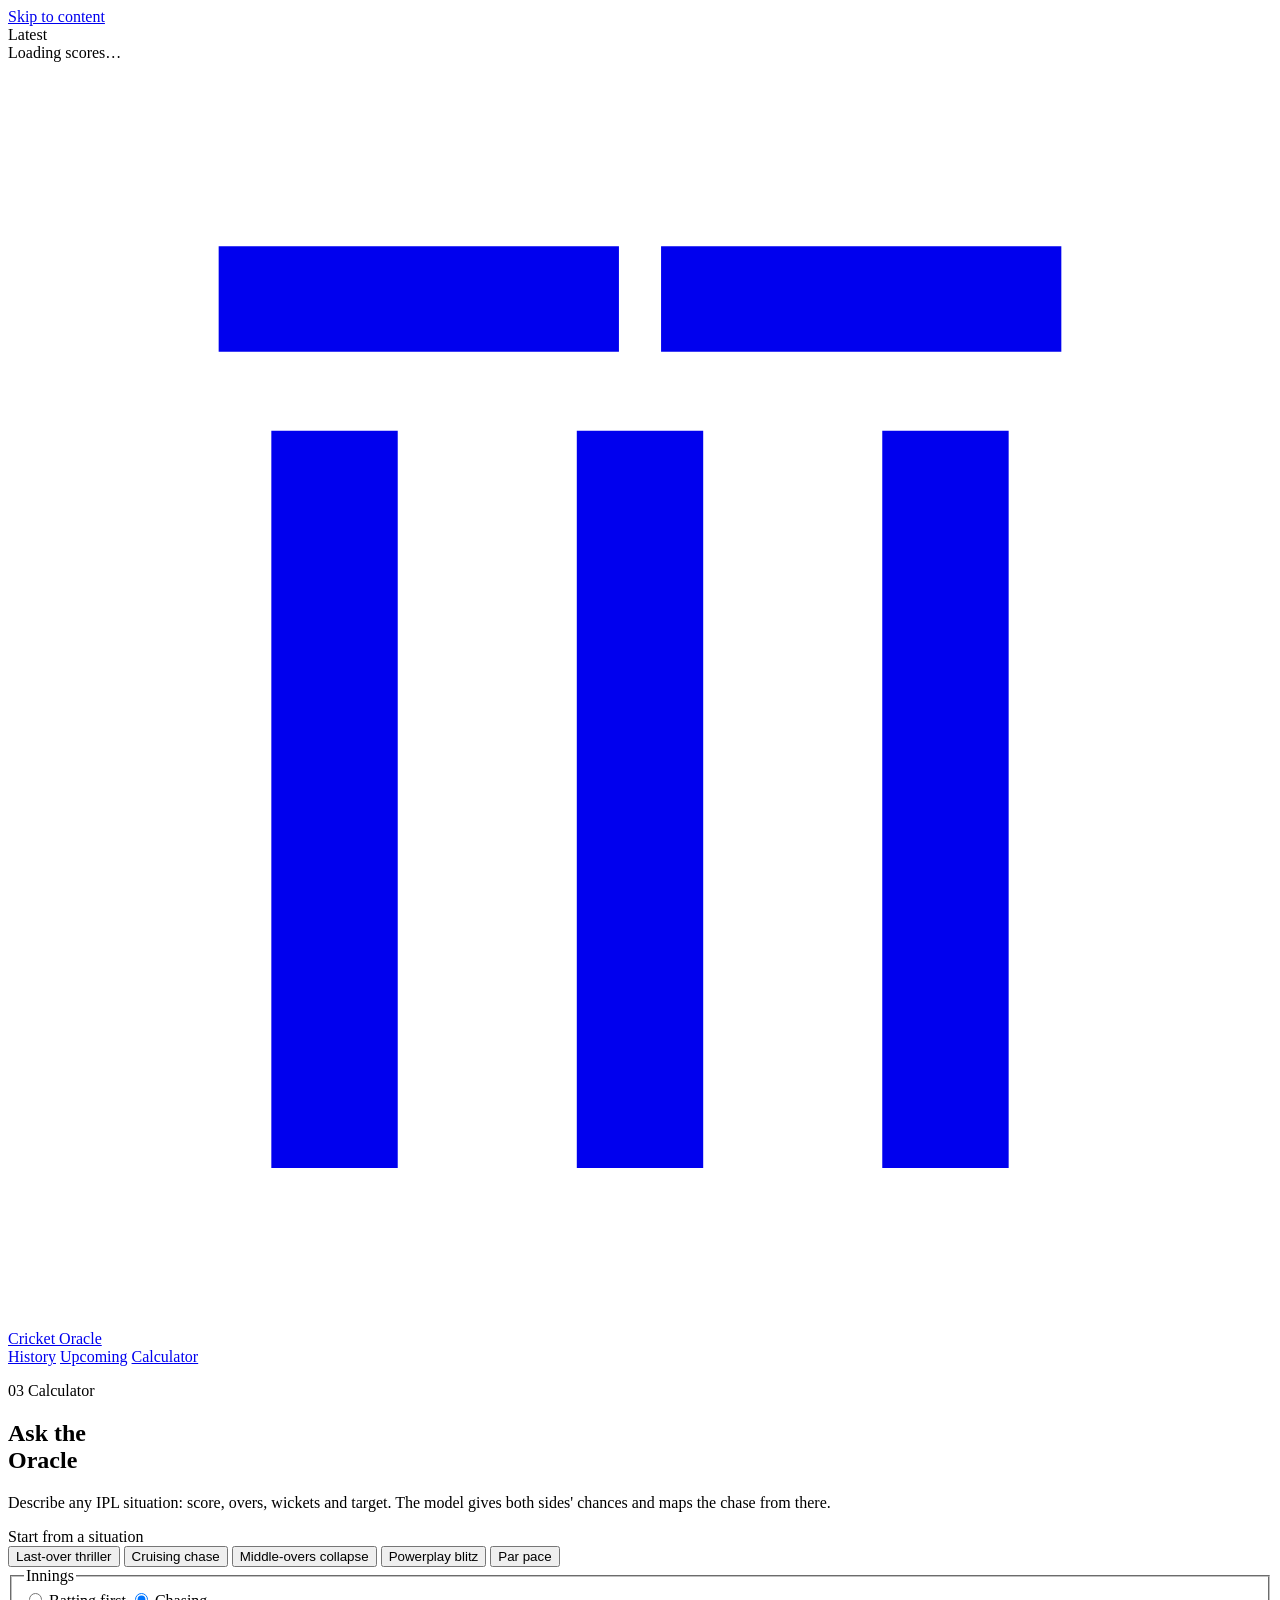
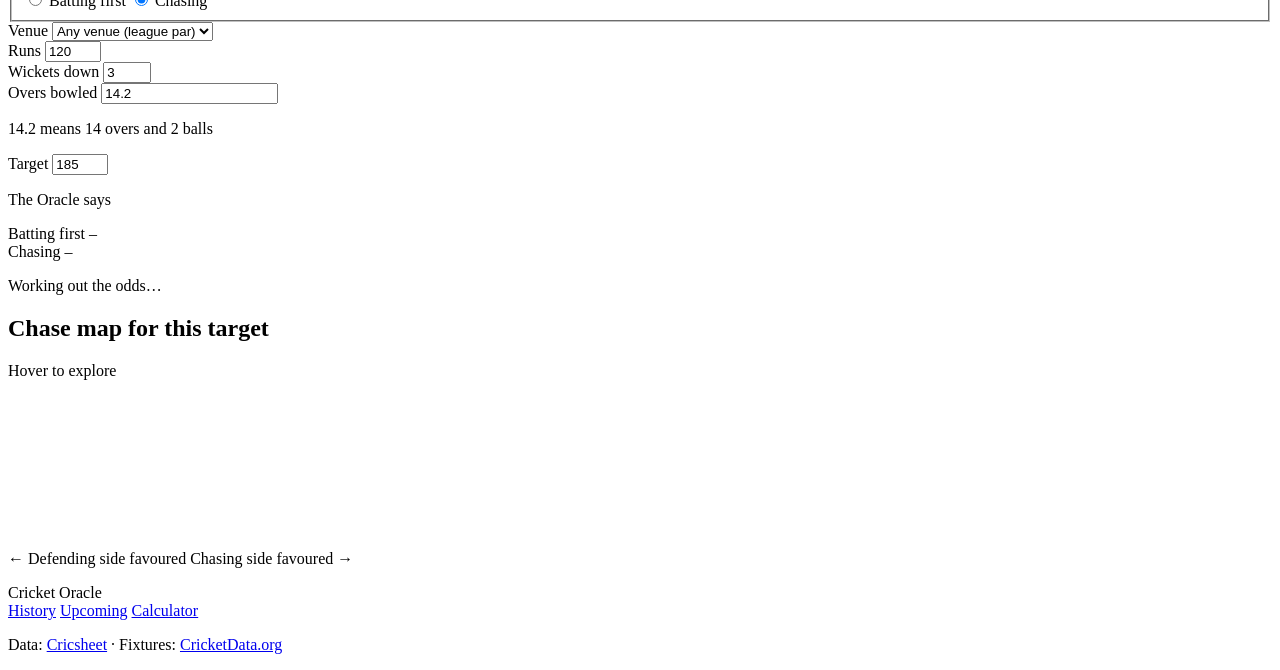
==== web/calculator.html @ ad2a3f39 "Add upcoming matches feature with stats and teaser visualization - Implemented home.js for loading m" ====
<!doctype html>
<html lang="en">
<head>
  <meta charset="utf-8">
  <meta name="viewport" content="width=device-width, initial-scale=1">
  <title>Calculator · Cricket Oracle</title>
  <meta name="description" content="Enter any IPL situation and get both sides' win probability, plus the chase map for that target.">
  <link rel="preconnect" href="https://fonts.googleapis.com">
  <link rel="preconnect" href="https://fonts.gstatic.com" crossorigin>
  <link rel="stylesheet" href="https://fonts.googleapis.com/css2?family=Archivo:wdth,wght@62..125,300..800&family=JetBrains+Mono:wght@400;500&display=swap">
  <link rel="stylesheet" href="/css/base.css">
  <link rel="stylesheet" href="/css/pages.css">
  <script type="module" src="/js/calculator.js"></script>
</head>
<body data-page="calculator">
  <a class="skip-link" href="#main">Skip to content</a>

  <section class="ticker" aria-label="Scores and model notes">
    <div class="ticker-inner">
      <span class="ticker-label mono">Latest</span>
      <div class="ticker-viewport">
        <div class="ticker-track mono" id="ticker-track"><span class="ticker-item">Loading scores…</span></div>
      </div>
    </div>
  </section>

  <header class="site-header">
    <div class="site-header-inner">
      <a class="wordmark" href="/" aria-label="Cricket Oracle home">
        <svg viewBox="0 0 24 24" aria-hidden="true"><path fill="currentColor" d="M5 7h2.4v14H5zM10.8 7h2.4v14h-2.4zM16.6 7H19v14h-2.4zM4 3.5h7.6v2H4zM12.4 3.5H20v2h-7.6z"/></svg>
        Cricket Oracle
      </a>
      <nav class="site-nav" aria-label="Main">
        <a href="/history" data-nav="history">History</a>
        <a href="/upcoming" class="nav-dark" data-nav="upcoming">Upcoming</a>
        <a href="/calculator" class="nav-signal" data-nav="calculator">Calculator</a>
      </nav>
    </div>
  </header>

  <main id="main">
    <section class="wrap page-head" aria-labelledby="page-title">
      <div class="page-head-copy">
        <p class="mono muted"><span class="index">03</span> Calculator</p>
        <h1 id="page-title">Ask the<br>Oracle</h1>
        <p class="lede">Describe any IPL situation: score, overs, wickets and target. The model gives both sides' chances and maps the chase from there.</p>
      </div>
      <figure class="photo-slot cutout-wide" data-slot="calculator" data-eager aria-hidden="true"></figure>
    </section>

    <section class="wrap calc" aria-label="What-if calculator">
      <div class="calc-grid">
        <form class="whatif-form" id="whatif-form" novalidate>
          <div class="presets" role="group" aria-labelledby="presets-label">
            <span class="label" id="presets-label">Start from a situation</span>
            <div class="preset-list">
              <button type="button" class="btn preset" data-preset="thriller">Last-over thriller</button>
              <button type="button" class="btn preset" data-preset="cruise">Cruising chase</button>
              <button type="button" class="btn preset" data-preset="collapse">Middle-overs collapse</button>
              <button type="button" class="btn preset" data-preset="blitz">Powerplay blitz</button>
              <button type="button" class="btn preset" data-preset="par">Par pace</button>
            </div>
          </div>

          <fieldset class="segmented">
            <legend>Innings</legend>
            <div class="segmented-options">
              <label><input type="radio" name="innings" value="1"> Batting first</label>
              <label><input type="radio" name="innings" value="2" checked> Chasing</label>
            </div>
          </fieldset>

          <div class="field">
            <label for="wi-venue">Venue</label>
            <select id="wi-venue" name="venue"><option value="">Any venue (league par)</option></select>
          </div>

          <div class="whatif-fields">
            <div class="field">
              <label for="wi-runs">Runs</label>
              <input id="wi-runs" name="runs" type="number" inputmode="numeric" min="0" max="400" value="120" aria-describedby="wi-runs-error">
              <p class="field-error" id="wi-runs-error" hidden></p>
            </div>
            <div class="field">
              <label for="wi-wickets">Wickets down</label>
              <input id="wi-wickets" name="wickets" type="number" inputmode="numeric" min="0" max="10" value="3" aria-describedby="wi-wickets-error">
              <p class="field-error" id="wi-wickets-error" hidden></p>
            </div>
            <div class="field">
              <label for="wi-overs">Overs bowled</label>
              <input id="wi-overs" name="overs" type="text" inputmode="decimal" value="14.2" autocomplete="off" aria-describedby="wi-overs-hint wi-overs-error">
              <p class="field-hint" id="wi-overs-hint">14.2 means 14 overs and 2 balls</p>
              <p class="field-error" id="wi-overs-error" hidden></p>
            </div>
            <div class="field" id="wi-target-field">
              <label for="wi-target">Target</label>
              <input id="wi-target" name="target" type="number" inputmode="numeric" min="1" max="300" value="185" aria-describedby="wi-target-error">
              <p class="field-error" id="wi-target-error" hidden></p>
            </div>
          </div>
        </form>

        <div class="whatif-result night" id="whatif-result" data-state="loading" aria-live="polite">
          <p class="mono"><span class="bracket">The Oracle says</span></p>
          <div class="whatif-sides">
            <div class="whatif-side" id="wi-side-1">
              <span class="mono muted">Batting first</span>
              <span class="whatif-prob" id="wi-p1">–</span>
            </div>
            <div class="whatif-side" id="wi-side-2">
              <span class="mono muted">Chasing</span>
              <span class="whatif-prob" id="wi-p2">–</span>
            </div>
          </div>
          <div class="probbar" id="wi-bar" aria-hidden="true"><span></span></div>
          <p class="confidence" id="wi-confidence" hidden>
            <span class="confidence-label" id="wi-confidence-label"></span>
            <span class="confidence-note" id="wi-confidence-note"></span>
          </p>
          <p class="whatif-summary" id="wi-summary">Working out the odds…</p>
          <div class="swings" id="wi-swings" hidden>
            <p class="mono muted" id="wi-swings-title">What moves the needle</p>
            <ul class="swing-list" id="wi-swing-list"></ul>
          </div>
        </div>
      </div>
    </section>

    <section class="wrap section calc-heat" id="calc-heat" aria-labelledby="calc-heat-title">
      <div class="eyebrow-row mono">
        <h2 id="calc-heat-title" class="mono">Chase map for this target</h2>
        <span class="bracket muted">Hover to explore</span>
      </div>
      <p class="lede muted" id="calc-heat-caption"></p>
      <div class="heat-wrap heat-wide" id="calc-heat-wrap">
        <canvas id="calc-heatmap" role="img" aria-label="Chase win probability for every combination of runs required and balls remaining"></canvas>
      </div>
      <div class="legend">
        <span class="legend-1">← Defending side favoured</span>
        <span class="legend-ramp" aria-hidden="true"></span>
        <span class="legend-2">Chasing side favoured →</span>
      </div>
      <p class="readout" id="calc-readout"></p>
    </section>
    <section class="wrap section calc-heat-note" id="calc-heat-note" hidden>
      <p class="lede muted">Switch to <strong>Chasing</strong> to see the chase map for a target.</p>
    </section>
  </main>

  <footer class="site-footer">
    <div class="wrap">
      <span class="footer-mark" aria-hidden="true">Cricket Oracle</span>
      <div class="footer-meta mono">
        <nav aria-label="Footer">
          <a href="/history">History</a>
          <a href="/upcoming">Upcoming</a>
          <a href="/calculator">Calculator</a>
        </nav>
        <p>Data: <a href="https://cricsheet.org">Cricsheet</a> · Fixtures: <a href="https://cricketdata.org">CricketData.org</a></p>
      </div>
    </div>
  </footer>
</body>
</html>
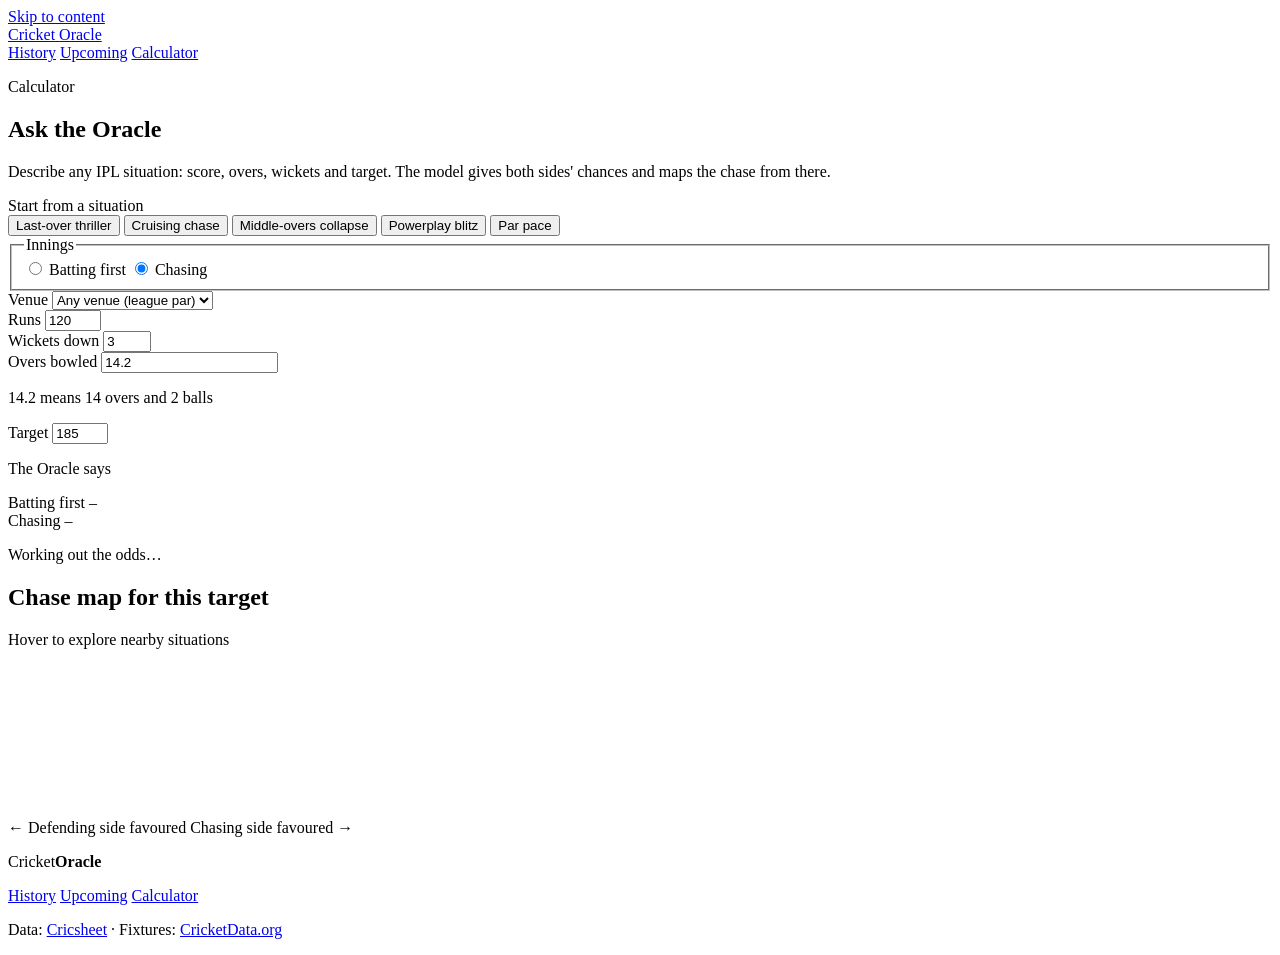
==== commit 1671736a: "Redesign the site, add team logos and rework pre-match odds Frontend - Rebuild all four pages in a n" ====
--- a/web/calculator.html
+++ b/web/calculator.html
@@ -7,58 +7,56 @@
   <meta name="description" content="Enter any IPL situation and get both sides' win probability, plus the chase map for that target.">
   <link rel="preconnect" href="https://fonts.googleapis.com">
   <link rel="preconnect" href="https://fonts.gstatic.com" crossorigin>
-  <link rel="stylesheet" href="https://fonts.googleapis.com/css2?family=Archivo:wdth,wght@62..125,300..800&family=JetBrains+Mono:wght@400;500&display=swap">
+  <link rel="stylesheet" href="https://fonts.googleapis.com/css2?family=Instrument+Serif:ital@0;1&family=Mona+Sans:ital,wdth,wght@0,75..125,200..900;1,75..125,200..900&display=swap">
   <link rel="stylesheet" href="/css/base.css">
   <link rel="stylesheet" href="/css/pages.css">
+  <link rel="stylesheet" href="/css/motion.css">
+  <script>
+    // Page fades (motion.css) are skipped when a navigation interrupts them; handle that quietly.
+    for (const type of ["pageswap", "pagereveal"]) {
+      addEventListener(type, (event) => event.viewTransition?.ready.catch(() => {}));
+    }
+  </script>
   <script type="module" src="/js/calculator.js"></script>
 </head>
 <body data-page="calculator">
   <a class="skip-link" href="#main">Skip to content</a>
 
-  <section class="ticker" aria-label="Scores and model notes">
-    <div class="ticker-inner">
-      <span class="ticker-label mono">Latest</span>
-      <div class="ticker-viewport">
-        <div class="ticker-track mono" id="ticker-track"><span class="ticker-item">Loading scores…</span></div>
-      </div>
-    </div>
-  </section>
-
   <header class="site-header">
-    <div class="site-header-inner">
-      <a class="wordmark" href="/" aria-label="Cricket Oracle home">
-        <svg viewBox="0 0 24 24" aria-hidden="true"><path fill="currentColor" d="M5 7h2.4v14H5zM10.8 7h2.4v14h-2.4zM16.6 7H19v14h-2.4zM4 3.5h7.6v2H4zM12.4 3.5H20v2h-7.6z"/></svg>
-        Cricket Oracle
+    <div class="wrap site-header-inner">
+      <a class="logo" href="/" aria-label="Cricket Oracle home">
+        <span class="logo-top">Cricket</span>
+        <span class="logo-bottom">Oracle</span>
       </a>
       <nav class="site-nav" aria-label="Main">
         <a href="/history" data-nav="history">History</a>
-        <a href="/upcoming" class="nav-dark" data-nav="upcoming">Upcoming</a>
-        <a href="/calculator" class="nav-signal" data-nav="calculator">Calculator</a>
+        <a href="/upcoming" data-nav="upcoming">Upcoming</a>
+        <a href="/calculator" data-nav="calculator">Calculator</a>
       </nav>
+      <a class="live-pill" id="live-pill" href="/upcoming" hidden></a>
     </div>
   </header>
 
   <main id="main">
-    <section class="wrap page-head" aria-labelledby="page-title">
-      <div class="page-head-copy">
-        <p class="mono muted"><span class="index">03</span> Calculator</p>
-        <h1 id="page-title">Ask the<br>Oracle</h1>
+    <section class="wrap page-head tool-head" aria-labelledby="page-title">
+      <p class="eyebrow">Calculator</p>
+      <div class="page-head-row">
+        <h1 id="page-title">Ask the <span class="serif">Oracle</span></h1>
         <p class="lede">Describe any IPL situation: score, overs, wickets and target. The model gives both sides' chances and maps the chase from there.</p>
       </div>
-      <figure class="photo-slot cutout-wide" data-slot="calculator" data-eager aria-hidden="true"></figure>
     </section>
 
     <section class="wrap calc" aria-label="What-if calculator">
       <div class="calc-grid">
-        <form class="whatif-form" id="whatif-form" novalidate>
+        <form class="card whatif-form" id="whatif-form" novalidate>
           <div class="presets" role="group" aria-labelledby="presets-label">
             <span class="label" id="presets-label">Start from a situation</span>
-            <div class="preset-list">
-              <button type="button" class="btn preset" data-preset="thriller">Last-over thriller</button>
-              <button type="button" class="btn preset" data-preset="cruise">Cruising chase</button>
-              <button type="button" class="btn preset" data-preset="collapse">Middle-overs collapse</button>
-              <button type="button" class="btn preset" data-preset="blitz">Powerplay blitz</button>
-              <button type="button" class="btn preset" data-preset="par">Par pace</button>
+            <div class="chip-list">
+              <button type="button" class="chip-button" data-preset="thriller">Last-over thriller</button>
+              <button type="button" class="chip-button" data-preset="cruise">Cruising chase</button>
+              <button type="button" class="chip-button" data-preset="collapse">Middle-overs collapse</button>
+              <button type="button" class="chip-button" data-preset="blitz">Powerplay blitz</button>
+              <button type="button" class="chip-button" data-preset="par">Par pace</button>
             </div>
           </div>
 
@@ -100,15 +98,15 @@
           </div>
         </form>
 
-        <div class="whatif-result night" id="whatif-result" data-state="loading" aria-live="polite">
-          <p class="mono"><span class="bracket">The Oracle says</span></p>
+        <div class="card whatif-result" id="whatif-result" data-state="loading" aria-live="polite">
+          <p class="eyebrow">The Oracle says</p>
           <div class="whatif-sides">
-            <div class="whatif-side" id="wi-side-1">
-              <span class="mono muted">Batting first</span>
+            <div class="whatif-side t1" id="wi-side-1">
+              <span class="whatif-label"><span class="team-swatch"></span>Batting first</span>
               <span class="whatif-prob" id="wi-p1">–</span>
             </div>
-            <div class="whatif-side" id="wi-side-2">
-              <span class="mono muted">Chasing</span>
+            <div class="whatif-side t2" id="wi-side-2">
+              <span class="whatif-label"><span class="team-swatch"></span>Chasing</span>
               <span class="whatif-prob" id="wi-p2">–</span>
             </div>
           </div>
@@ -119,38 +117,40 @@
           </p>
           <p class="whatif-summary" id="wi-summary">Working out the odds…</p>
           <div class="swings" id="wi-swings" hidden>
-            <p class="mono muted" id="wi-swings-title">What moves the needle</p>
+            <h3 id="wi-swings-title">What moves the needle</h3>
             <ul class="swing-list" id="wi-swing-list"></ul>
           </div>
         </div>
       </div>
     </section>
 
-    <section class="wrap section calc-heat" id="calc-heat" aria-labelledby="calc-heat-title">
-      <div class="eyebrow-row mono">
-        <h2 id="calc-heat-title" class="mono">Chase map for this target</h2>
-        <span class="bracket muted">Hover to explore</span>
+    <section class="wrap calc-heat" id="calc-heat" aria-labelledby="calc-heat-title">
+      <div class="card heat-card">
+        <div class="card-head">
+          <h2 class="h3" id="calc-heat-title">Chase map for this target</h2>
+          <p>Hover to explore nearby situations</p>
+        </div>
+        <p class="muted" id="calc-heat-caption"></p>
+        <div class="heat-wrap heat-wide" id="calc-heat-wrap">
+          <canvas id="calc-heatmap" role="img" aria-label="Chase win probability for every combination of runs required and balls remaining"></canvas>
+        </div>
+        <div class="legend">
+          <span class="legend-1">← Defending side favoured</span>
+          <span class="legend-ramp" aria-hidden="true"></span>
+          <span class="legend-2">Chasing side favoured →</span>
+        </div>
+        <p class="readout" id="calc-readout"></p>
       </div>
-      <p class="lede muted" id="calc-heat-caption"></p>
-      <div class="heat-wrap heat-wide" id="calc-heat-wrap">
-        <canvas id="calc-heatmap" role="img" aria-label="Chase win probability for every combination of runs required and balls remaining"></canvas>
-      </div>
-      <div class="legend">
-        <span class="legend-1">← Defending side favoured</span>
-        <span class="legend-ramp" aria-hidden="true"></span>
-        <span class="legend-2">Chasing side favoured →</span>
-      </div>
-      <p class="readout" id="calc-readout"></p>
     </section>
-    <section class="wrap section calc-heat-note" id="calc-heat-note" hidden>
-      <p class="lede muted">Switch to <strong>Chasing</strong> to see the chase map for a target.</p>
+    <section class="wrap calc-heat" id="calc-heat-note" hidden>
+      <p class="empty-state">Switch to <strong>Chasing</strong> to see the chase map for a target.</p>
     </section>
   </main>
 
   <footer class="site-footer">
     <div class="wrap">
-      <span class="footer-mark" aria-hidden="true">Cricket Oracle</span>
-      <div class="footer-meta mono">
+      <p class="footer-logo" aria-hidden="true" data-reveal><span class="serif">Cricket</span><strong>Oracle</strong></p>
+      <div class="footer-meta">
         <nav aria-label="Footer">
           <a href="/history">History</a>
           <a href="/upcoming">Upcoming</a>
